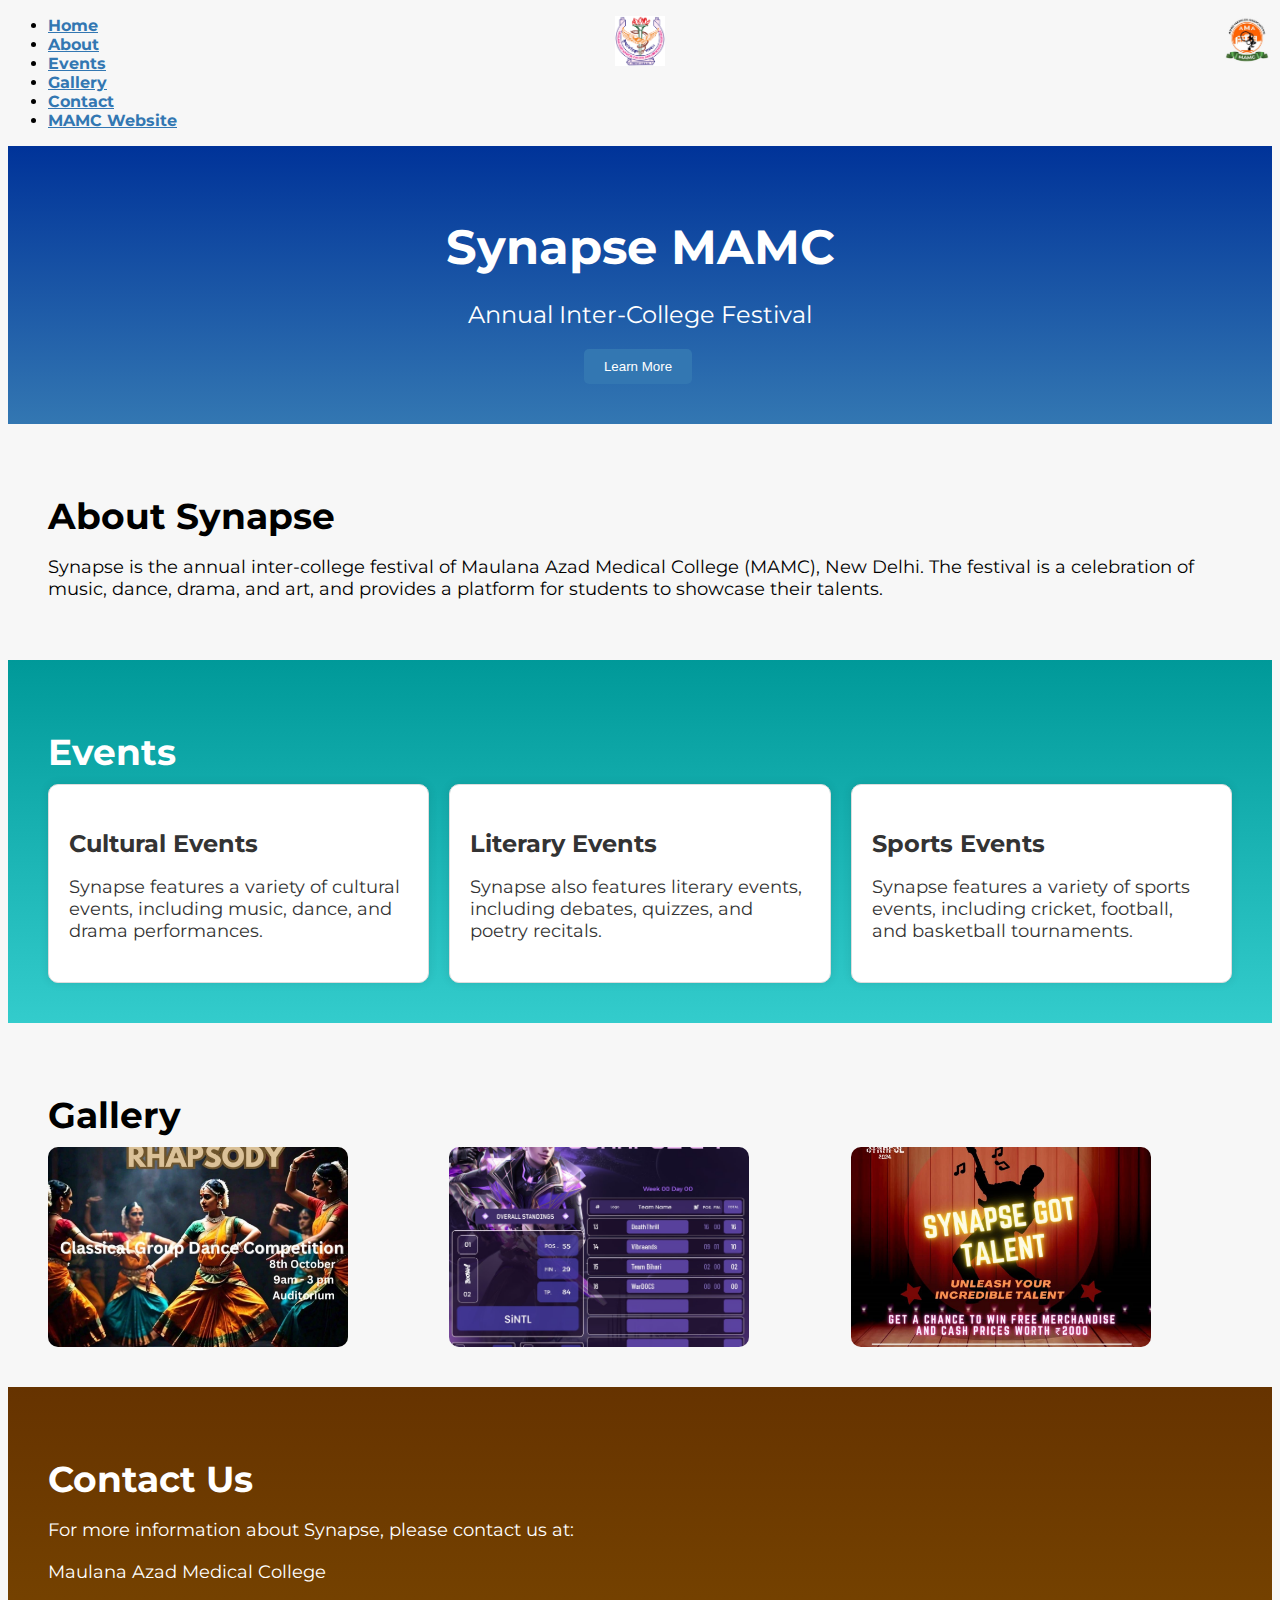
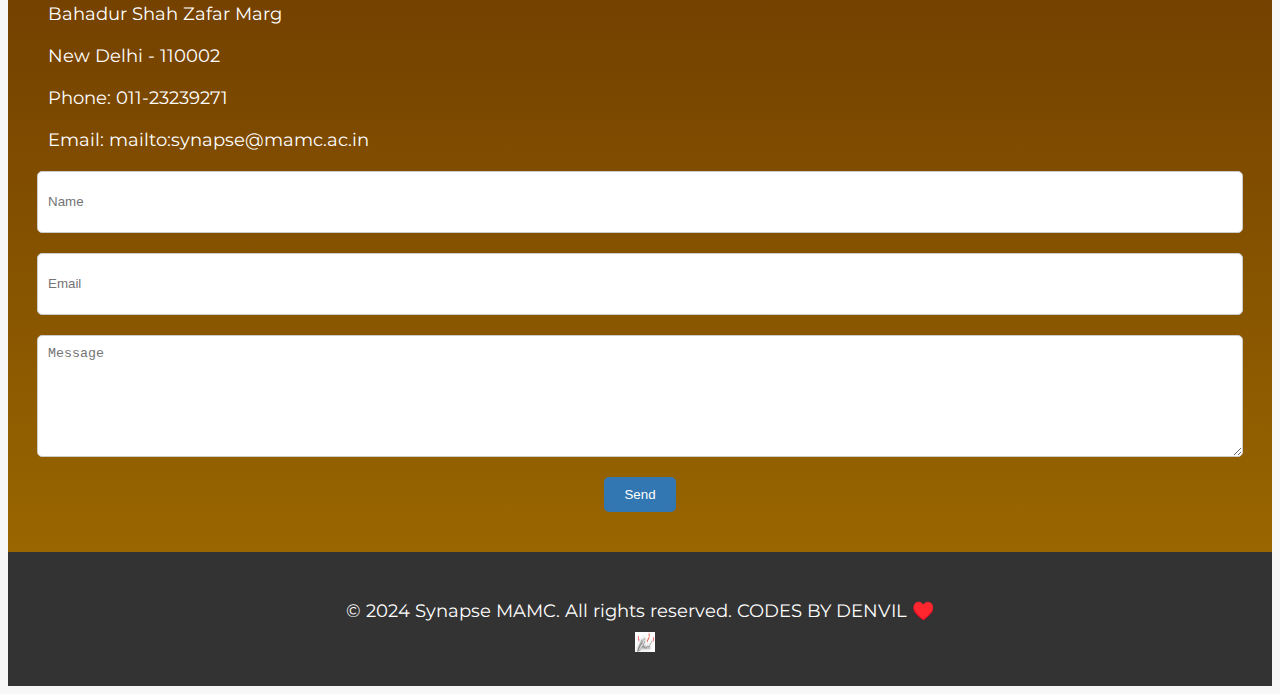
==== index.html @ 9feed976 "Update index.html" ====
<!DOCTYPE html>
<html lang="en">
<head>
  
<img src="Img/IMG_3326.png" alt="MAMC Synapse Logo" style="width: 50px; height: 50px; position: absolute; left: 50%; transform: translateX(-50%);">
<img src="Img/IMG_3327.jpeg" alt="MAMC Synapse Image" style="width: 50px; height: 50px; float: right;">
  <meta charset="UTF-8">
  <meta name="viewport" content="width=device-width, initial-scale=1.0">
  <title>Synapse MAMC</title>
  <link rel="stylesheet" href="styles.css">
  <link href="https://fonts.googleapis.com/css2?family=Montserrat:wght@400;700&display=swap" rel="stylesheet">
  <style>
    body {
      font-family: 'Montserrat', sans-serif;
      background-color: #f7f7f7;
    }
    .hero {
      background-image: linear-gradient(to bottom, #003399, #3377b2);
      color: #fff;
      padding: 20px;
      text-align: center;
    }
    .about {
      background-color: #f7f7f7;
      padding: 20px;
    }
    .events {
      background-image: linear-gradient(to bottom, #009999, #33cccc);
      color: #fff;
      padding: 20px;
    }
    .gallery {
      background-color: #f7f7f7;
      padding: 20px;
    }
    .contact {
      background-image: linear-gradient(to bottom, #663300, #996600);
      color: #fff;
      padding: 20px;
    }
  </style>
</head>
<body>

  <!-- Header Section -->
  <header>
    <nav>
      <ul>
        <li><a href="#" style="color: #3377b2; font-weight: bold;">Home</a></li>
        <li><a href="#" style="color: #3377b2; font-weight: bold;">About</a></li>
        <li><a href="#" style="color: #3377b2; font-weight: bold;">Events</a></li>
        <li><a href="#" style="color: #3377b2; font-weight: bold;">Gallery</a></li>
        <li><a href="#" style="color: #3377b2; font-weight: bold;">Contact</a></li>
        <li><a href="https://mamc.delhi.gov.in" style="color: #3377b2; font-weight: bold;">MAMC Website</a></li>
      </ul>
    </nav>
  </header>

  <!-- Hero Section -->
  <section class="hero">
    <div class="container">
      <h1 style="font-size: 48px; font-weight: bold;">Synapse MAMC</h1>
      <p style="font-size: 24px;">Annual Inter-College Festival</p>
      <button style="background-color: #3377b2; color: #fff; padding: 10px 20px; border: none; border-radius: 5px; cursor: pointer;">Learn More</button>
      <img

      
    </div>
  </section>

  <!-- About Section -->
  <section class="about">
    <div class="container">
      <h2 style="font-size: 36px; font-weight: bold;">About Synapse</h2>
      <p style="font-size: 18px;">Synapse is the annual inter-college festival of Maulana Azad Medical College (MAMC), New Delhi. The festival is a celebration of music, dance, drama, and art, and provides a platform for students to showcase their talents.</p>
    
    </div>
  </section>

  <!-- Events Section -->
  <section class="events">
    <div class="container">
      <h2 style="font-size: 36px; font-weight: bold;">Events</h2>
      <div class="events-grid">
        <div class="event">
          <h3 style="font-size: 24px; font-weight: bold;">Cultural Events</h3>
          <p style="font-size: 18px;">Synapse features a variety of cultural events, including music, dance, and drama performances.</p>
        </div>
        <div class="event">
          <h3 style="font-size: 24px; font-weight: bold;">Literary Events</h3>
          <p style="font-size: 18px;">Synapse also features literary events, including debates, quizzes, and poetry recitals.</p>
        </div>
           <div class="event">
      <h3 style="font-size: 24px; font-weight: bold;">Sports Events</h3>
      <p style="font-size: 18px;">Synapse features a variety of sports events, including cricket, football, and basketball tournaments.</p>
    </div>
  </div>
</div>
</section>
<!-- Gallery Section -->
<section class="gallery">
<div class="container">
<h2 style="font-size: 36px; font-weight: bold;">Gallery</h2>
<div class="gallery-grid">
<img src="Img/d41c53cb-7620-422d-88b2-a465ff8ca9d6.jpeg" alt="Gallery Image 1" style="width: 300px; height: 200px; object-fit: cover; border-radius: 10px;">
<img src="Img/dfbf1ffc-f5b8-4eed-b11b-0ca3046f5499.jpeg" alt="Gallery Image 2" style="width: 300px; height: 200px; object-fit: cover; border-radius: 10px;">
<img src="Img/6a724b89-859b-4bb8-9739-0ba38477d929.jpeg" alt="Gallery Image 3" style="width: 300px; height: 200px; object-fit: cover; border-radius: 10px;">
</div>
</div>
</section>

<!-- Contact Section -->
<section class="contact">
<div class="container">
<h2 style="font-size: 36px; font-weight: bold;">Contact Us</h2>
<p style="font-size: 18px;">For more information about Synapse, please contact us at:</p>
<p style="font-size: 18px;">Maulana Azad Medical College</p>
<p style="font-size: 18px;">Bahadur Shah Zafar Marg</p>
<p style="font-size: 18px;">New Delhi - 110002</p>
<p style="font-size: 18px;">Phone: 011-23239271</p>
<p style="font-size: 18px;">Email: mailto:synapse@mamc.ac.in</p>
<form>
<input type="text" name="name" placeholder="Name" style="width: 100%; height: 40px; padding: 10px; margin-bottom: 20px; border: 1px solid #ccc;">
<input type="email" name="email" placeholder="Email" style="width: 100%; height: 40px; padding: 10px; margin-bottom: 20px; border: 1px solid #ccc;">
<textarea name="message" placeholder="Message" style="width: 100%; height: 100px; padding: 10px; margin-bottom: 20px; border: 1px solid #ccc;"></textarea>
<button style="background-color: #3377b2; color: #fff; padding: 10px 20px; border: none; border-radius: 5px; cursor: pointer;">Send</button>
</form>
</div>
</section>

<!-- Footer Section -->
<footer>
<div class="container">
<p style="font-size: 18px;">&copy; 2024 Synapse MAMC. All rights reserved.</<p style="text-align: center; font-size: 14px; color: #666; margin-top: 20px; display: inline-block;">
CODES BY DENVIL <span style="color: #e74c3c;">♥️</span>
</p>
<img src="Img/IMG_3021.jpeg" style="width: 20px; height: 20px; margin-left: 10px; display: inline-block;">
</div>
</footer>
</body>
</html>
---- styles.css ----
# Soley coded by Denvil ♥️
body {
  font-family: 'Montserrat', sans-serif;
  margin: 0;
  padding: 0;
}
.event-image {
  width: 80%; /* adjust the width to your liking */
  margin: 0 auto; /* center the image horizontally */
  height: auto; /* maintain the image's aspect ratio */
}
.container {
  max-width: 1200px;
  margin: 0 auto;
  padding: 20px;
}

.hero {
  background-image: linear-gradient(to bottom, #003399, #3377b2);
  color: #fff;
  padding: 20px;
  text-align: center;
}

.hero h1 {
  font-size: 48px;
  margin-bottom: 10px;
}

.hero p {
  font-size: 24px;
  margin-bottom: 20px;
}

.about {
  background-color: #f7f7f7;
  padding: 20px;
}

.about h2 {
  font-size: 36px;
  margin-bottom: 10px;
}

.about p {
  font-size: 18px;
  margin-bottom: 20px;
}
.event-section {
background-image: url('Img/IMG_3328.png');
background-size: cover;
background-position: center;
height: 500px; /* adjust the height as needed */
}
.events {
  background-image: linear-gradient(to bottom, #009999, #33cccc);
  color: #fff;
  padding: 20px;
}

.events h2 {
  font-size: 36px;
  margin-bottom: 10px;
}

.events-grid {
  display: grid;
  grid-template-columns: repeat(3, 1fr);
  grid-gap: 20px;
  color: #333; /* sets text color to a darker gray */
}

.event {
  background-color: #fff;
  padding: 20px;
  border: 1px solid #ddd;
  border-radius: 10px;
  box-shadow: 0 0 10px rgba(0, 0, 0, 0.1);
}

.event h3 {
  font-size: 24px;
  margin-bottom: 10px;
}

.event p {
  font-size: 18px;
  margin-bottom: 20px;
}

.gallery {
  background-color: #f7f7f7;
  padding: 20px;
}

.gallery h2 {
  font-size: 36px;
  margin-bottom: 10px;
}

.gallery-grid {
  display: grid;
  grid-template-columns: repeat(3, 1fr);
  grid-gap: 20px;
}

.gallery img {
  width: 100%;
  height: 200px;
  object-fit: cover;
  border-radius: 10px;
}

  
.contact {
  background-image: linear-gradient(to bottom, #663300, #996600);
  color: #fff;
  padding: 20px;
}

.contact h2 {
  font-size: 36px;
  margin-bottom: 10px;
}

.contact p {
  font-size: 18px;
  margin-bottom: 20px;
}

.contact form {
  display: flex;
  flex-direction: column;
  align-items: center;
}

.contact input, .contact textarea {
  width: 100%;
  padding: 10px;
  margin-bottom: 20px;
  border: 1px solid #ccc;
  border-radius: 5px;
}

.contact button {
  background-color: #3377b2;
  color: #fff;
  padding: 10px 20px;
  border: none;
  border-radius: 5px;
  cursor: pointer;
}

footer {
  background-color: #333;
  color: #fff;
  padding: 10px;
  text-align: center;
}

footer p {
  font-size: 18px;
  margin-bottom: 10px;
}


footer a {
  color: #fff;
  text-decoration: none;
}

footer a:hover {
  color: #ccc;
}

/* Responsive Design */

@media only screen and (max-width: 768px) {
  .container {
    max-width: 700px;
  }
  .hero h1 {
    font-size: 36px;
  }
  .hero p {
    font-size: 18px;
  }
  .events-grid {
    grid-template-columns: repeat(2, 1fr);
  }
  .gallery-grid {
    grid-template-columns: repeat(2, 1fr);
  }
}

@media only screen and (max-width: 480px) {
  .container {
    max-width: 400px;
  }
  .hero h1 {
    font-size: 24px;
  }
  .hero p {
    font-size: 14px;
  }
  .events-grid {
    grid-template-columns: repeat(1, 1fr);
  }
  .gallery-grid {
    grid-template-columns: repeat(1, 1fr);
  }
}
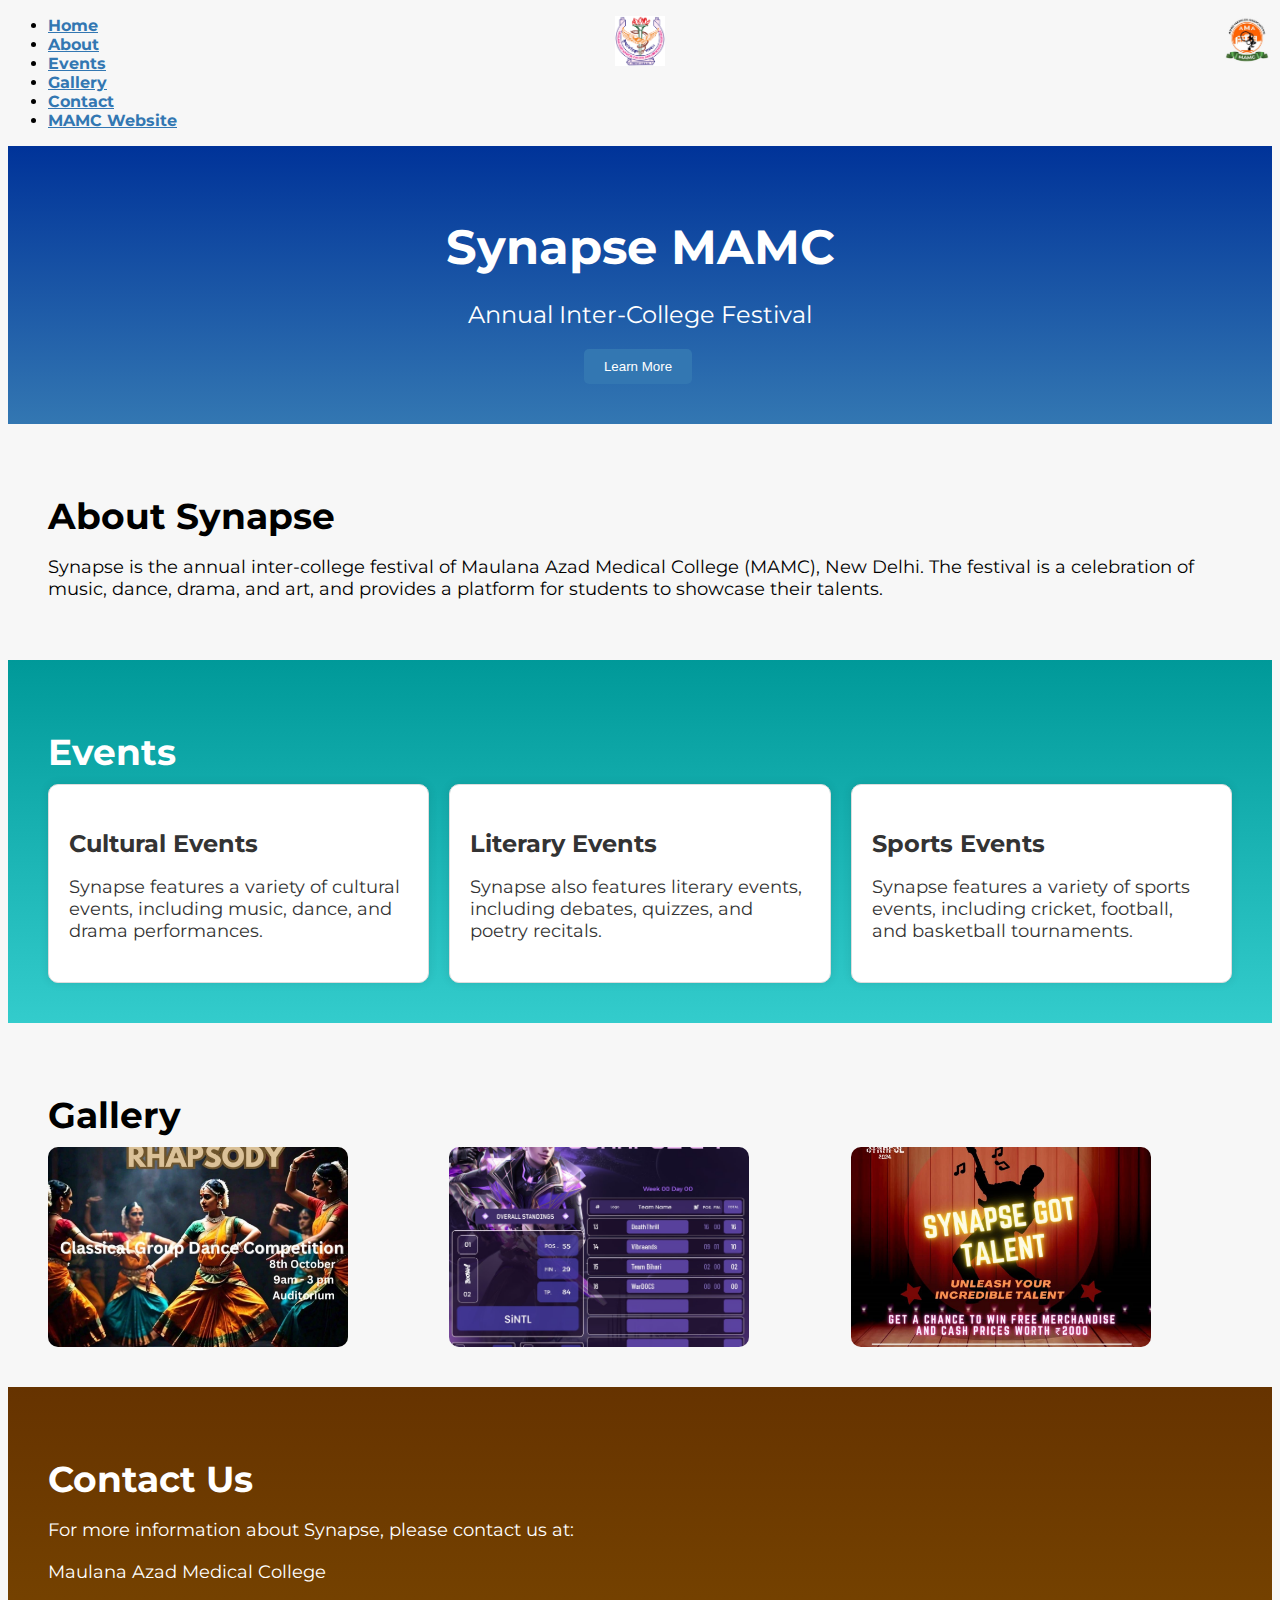
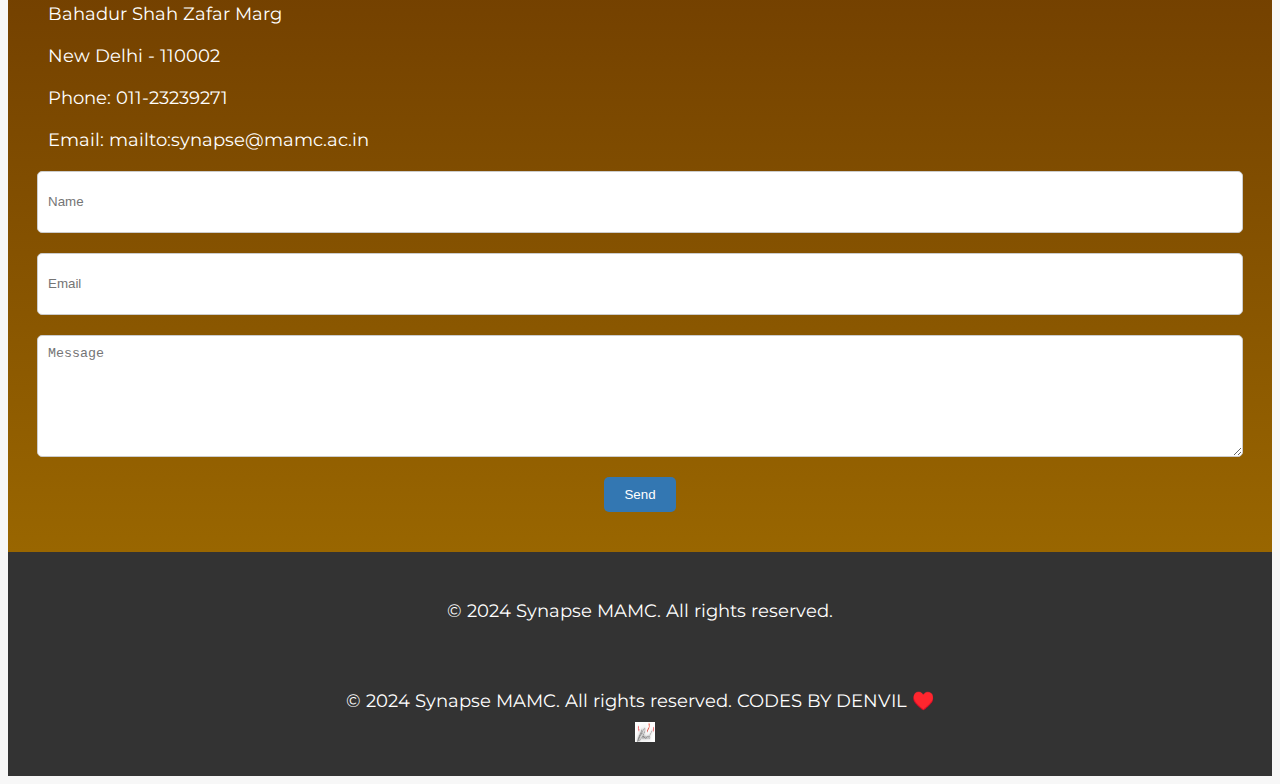
==== commit 3dc4e73f: "Update index.html" ====
--- a/index.html
+++ b/index.html
@@ -129,8 +129,16 @@
 </div>
 </section>
 
+
+
+
+
 <!-- Footer Section -->
 <footer>
+<div class="container">
+<p style="font-size: 18px;">&copy; 2024 Synapse MAMC. All rights reserved.</p>
+</div>
+
 <div class="container">
 <p style="font-size: 18px;">&copy; 2024 Synapse MAMC. All rights reserved.</<p style="text-align: center; font-size: 14px; color: #666; margin-top: 20px; display: inline-block;">
 CODES BY DENVIL <span style="color: #e74c3c;">♥️</span>
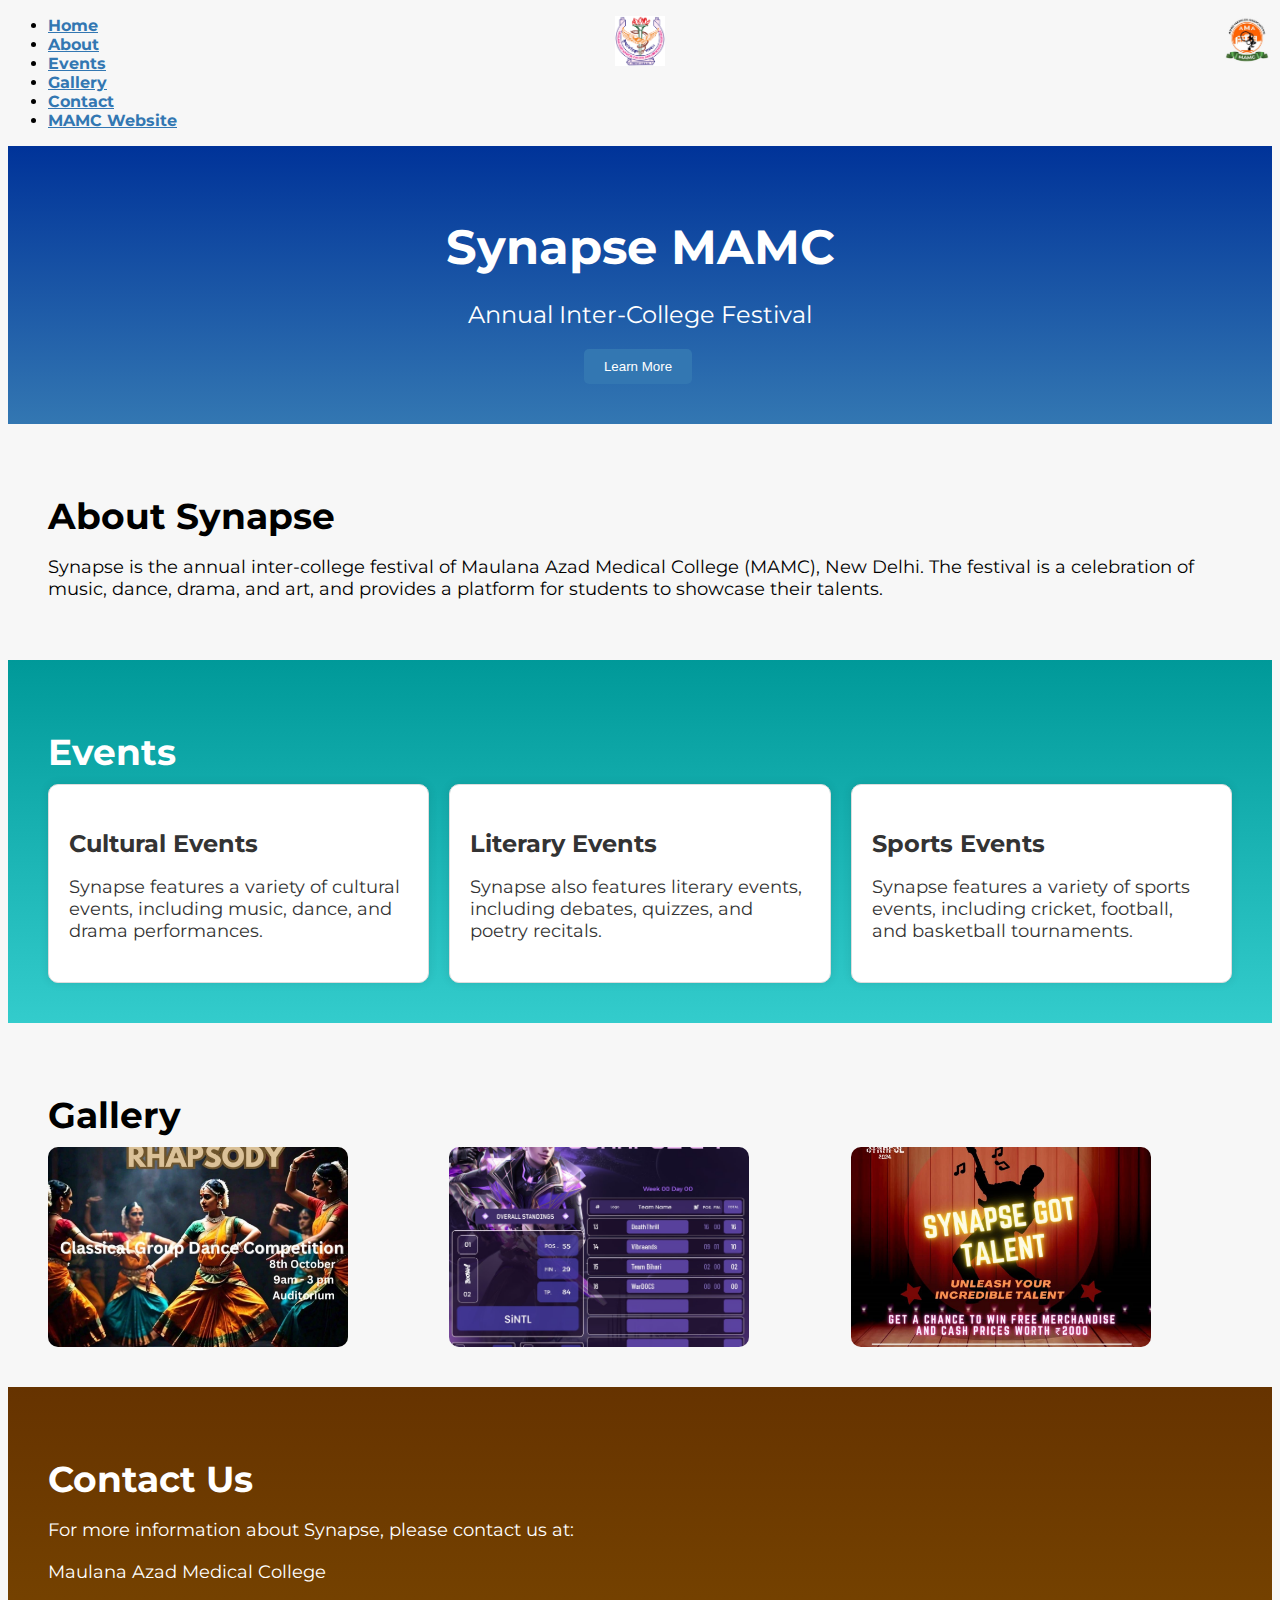
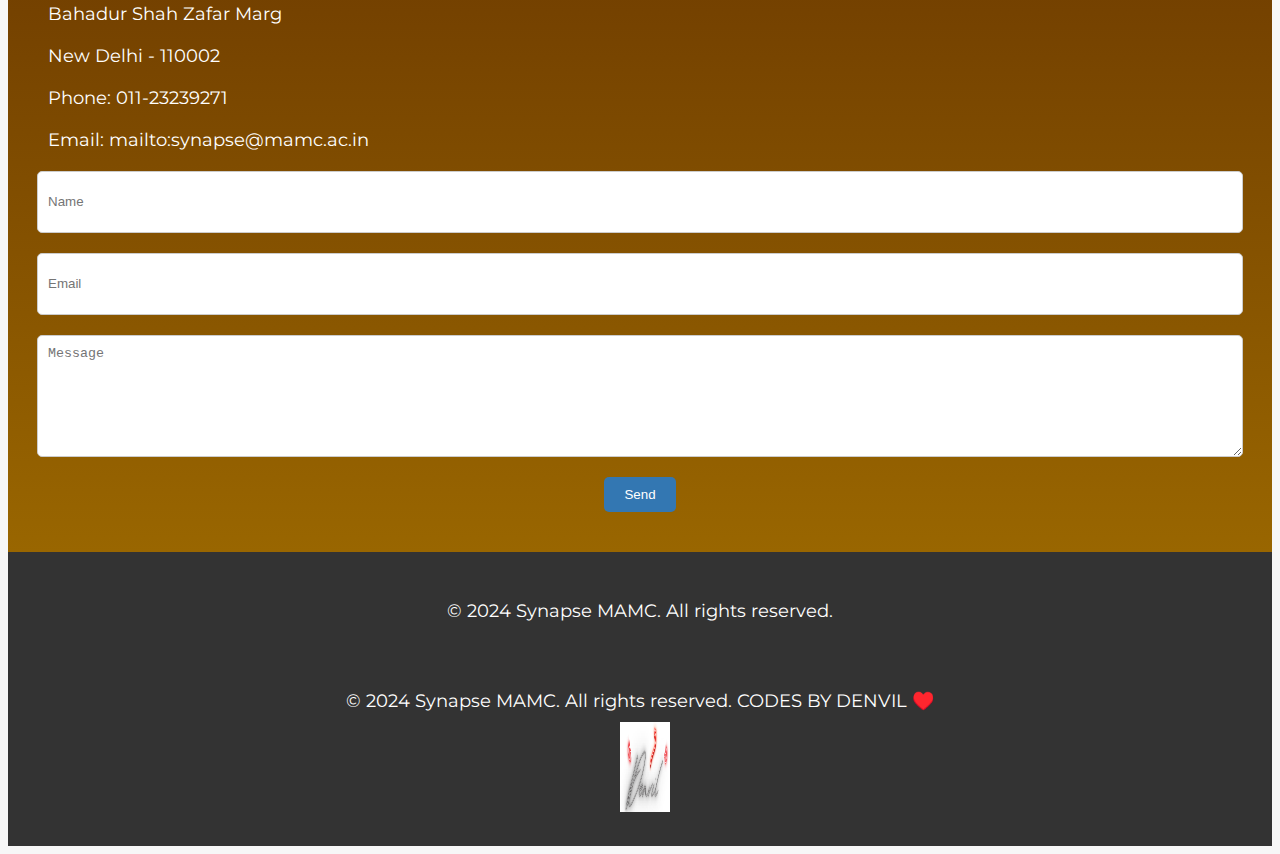
==== commit 407b920d: "Update index.html" ====
--- a/index.html
+++ b/index.html
@@ -143,7 +143,7 @@
 <p style="font-size: 18px;">&copy; 2024 Synapse MAMC. All rights reserved.</<p style="text-align: center; font-size: 14px; color: #666; margin-top: 20px; display: inline-block;">
 CODES BY DENVIL <span style="color: #e74c3c;">♥️</span>
 </p>
-<img src="Img/IMG_3021.jpeg" style="width: 20px; height: 20px; margin-left: 10px; display: inline-block;">
+<img src="Img/IMG_3021.jpeg" style="width: 50px; height: 90px; margin-left: 10px; display: inline-block;">
 </div>
 </footer>
 </body>
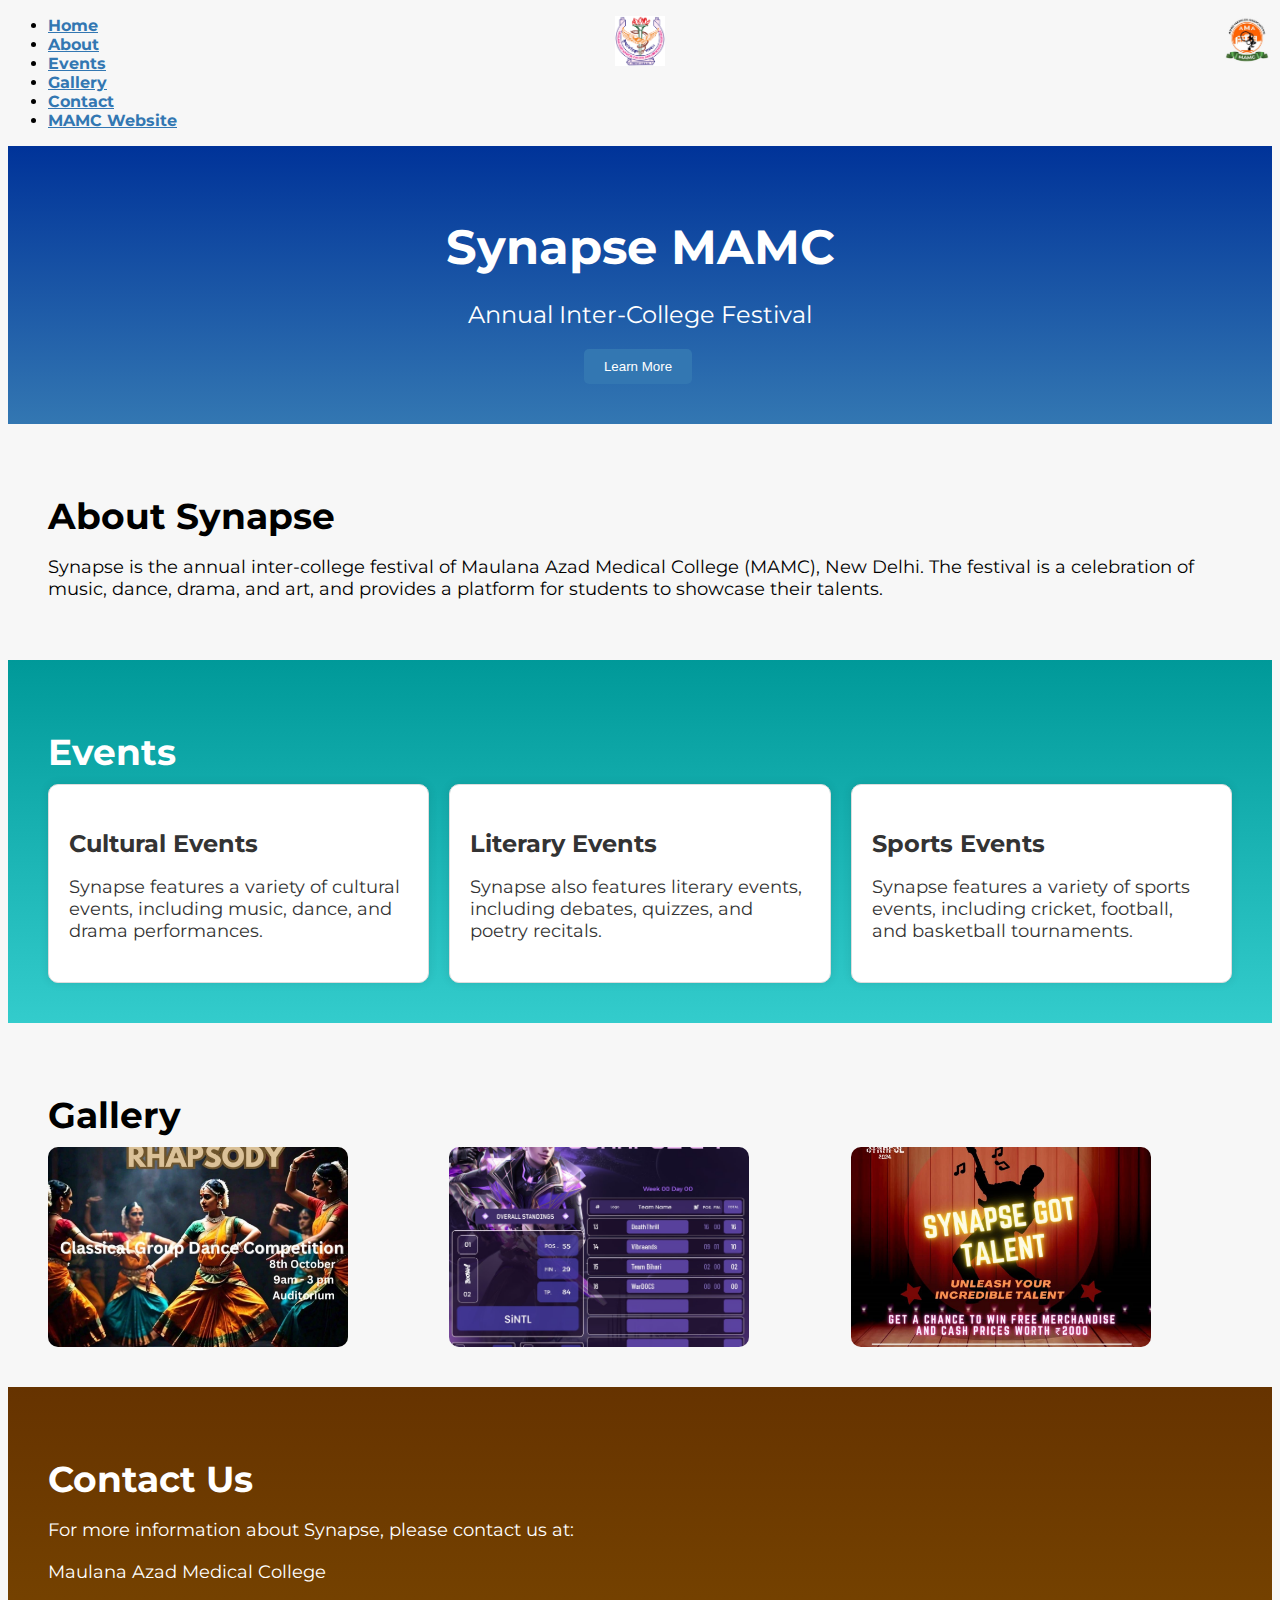
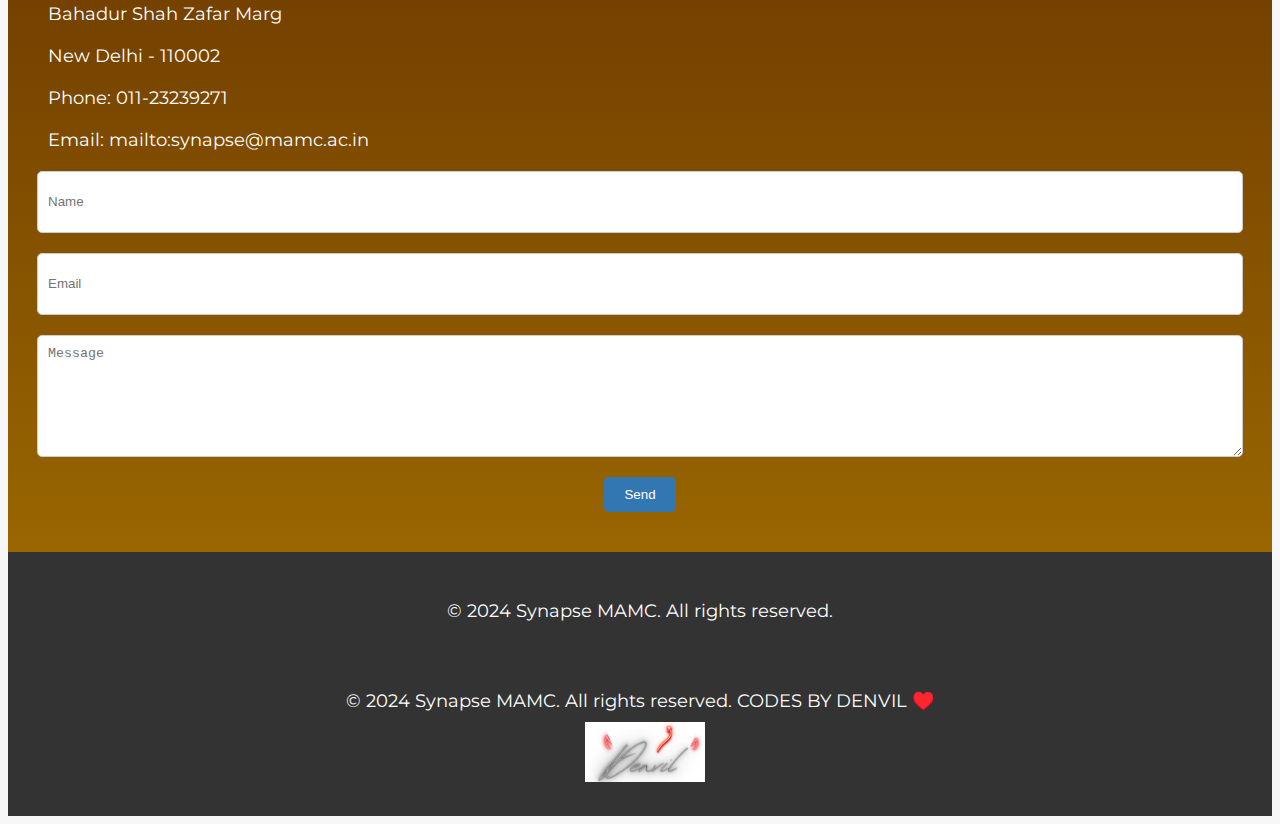
==== commit b2b0c23a: "Update index.html" ====
--- a/index.html
+++ b/index.html
@@ -143,7 +143,7 @@
 <p style="font-size: 18px;">&copy; 2024 Synapse MAMC. All rights reserved.</<p style="text-align: center; font-size: 14px; color: #666; margin-top: 20px; display: inline-block;">
 CODES BY DENVIL <span style="color: #e74c3c;">♥️</span>
 </p>
-<img src="Img/IMG_3021.jpeg" style="width: 50px; height: 90px; margin-left: 10px; display: inline-block;">
+<img src="Img/IMG_3021.jpeg" style="width: 120px; height: 60px; margin-left: 10px; display: inline-block;">
 </div>
 </footer>
 </body>
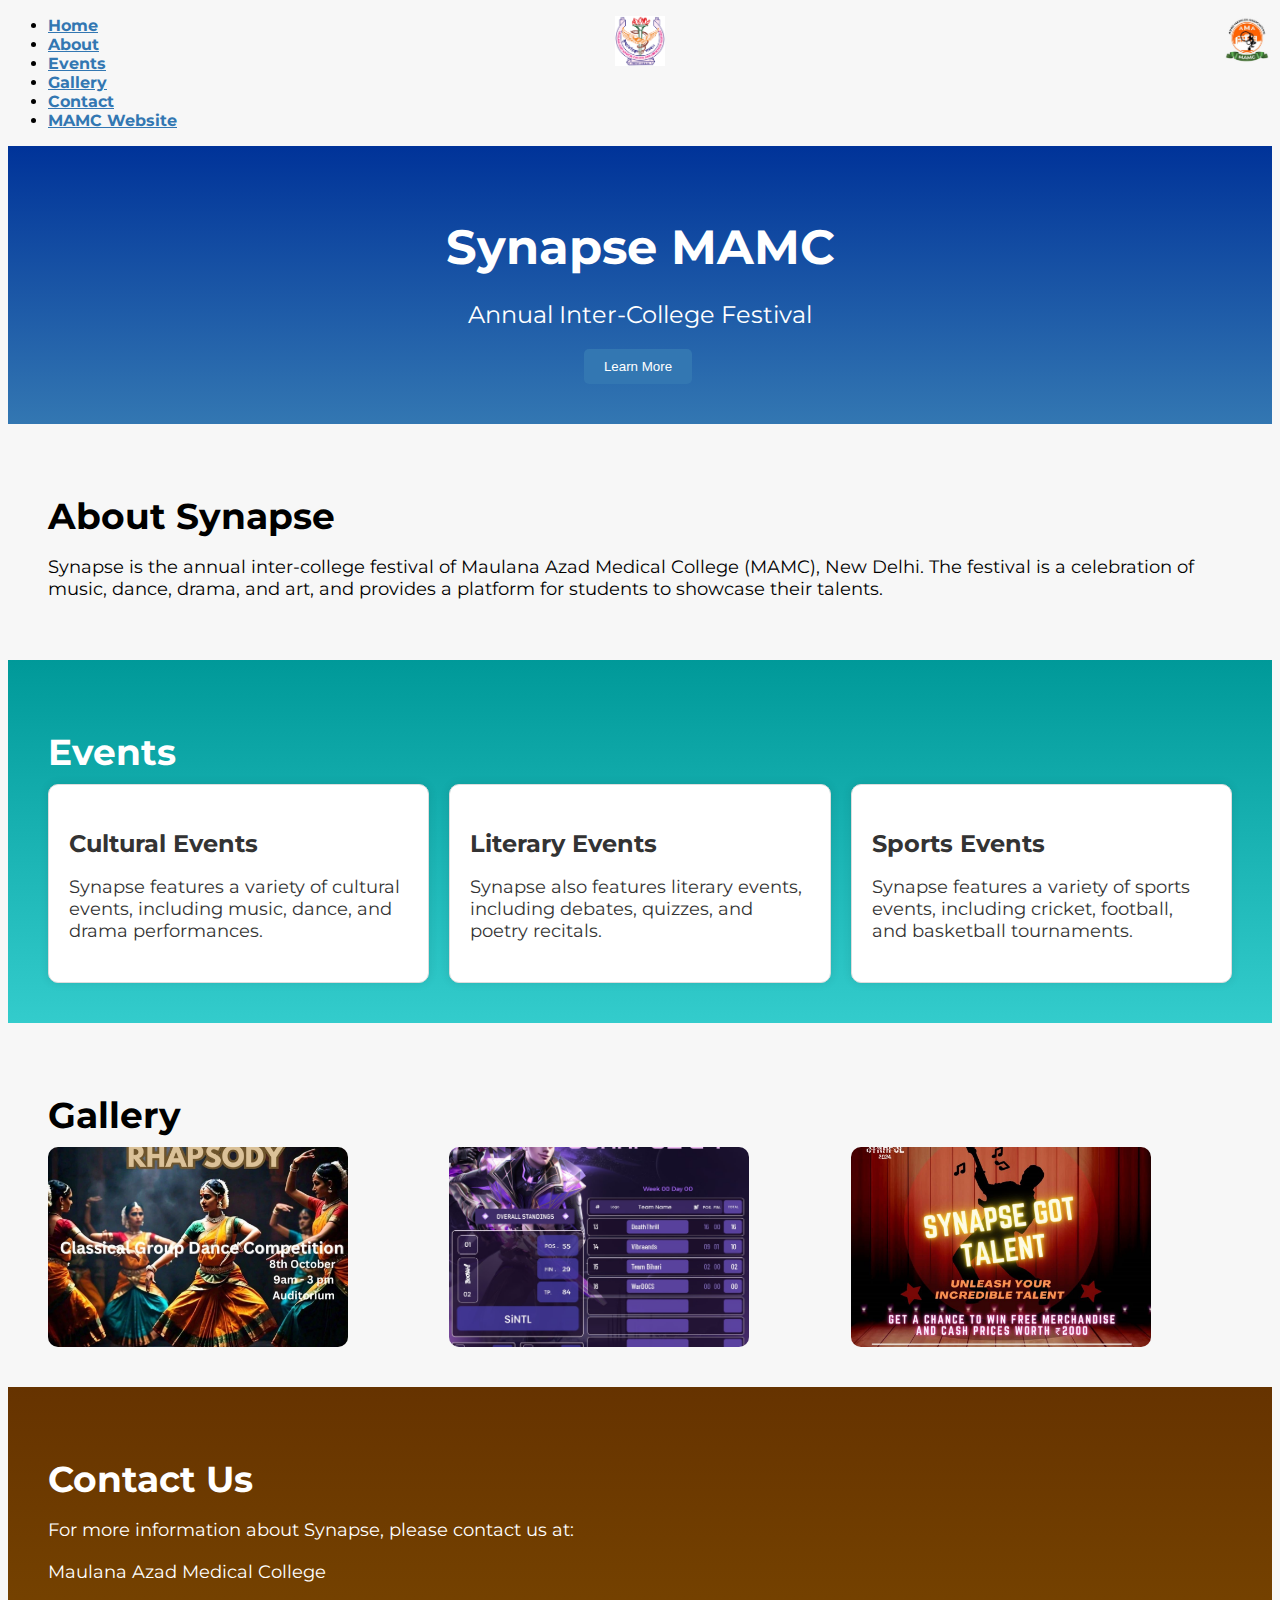
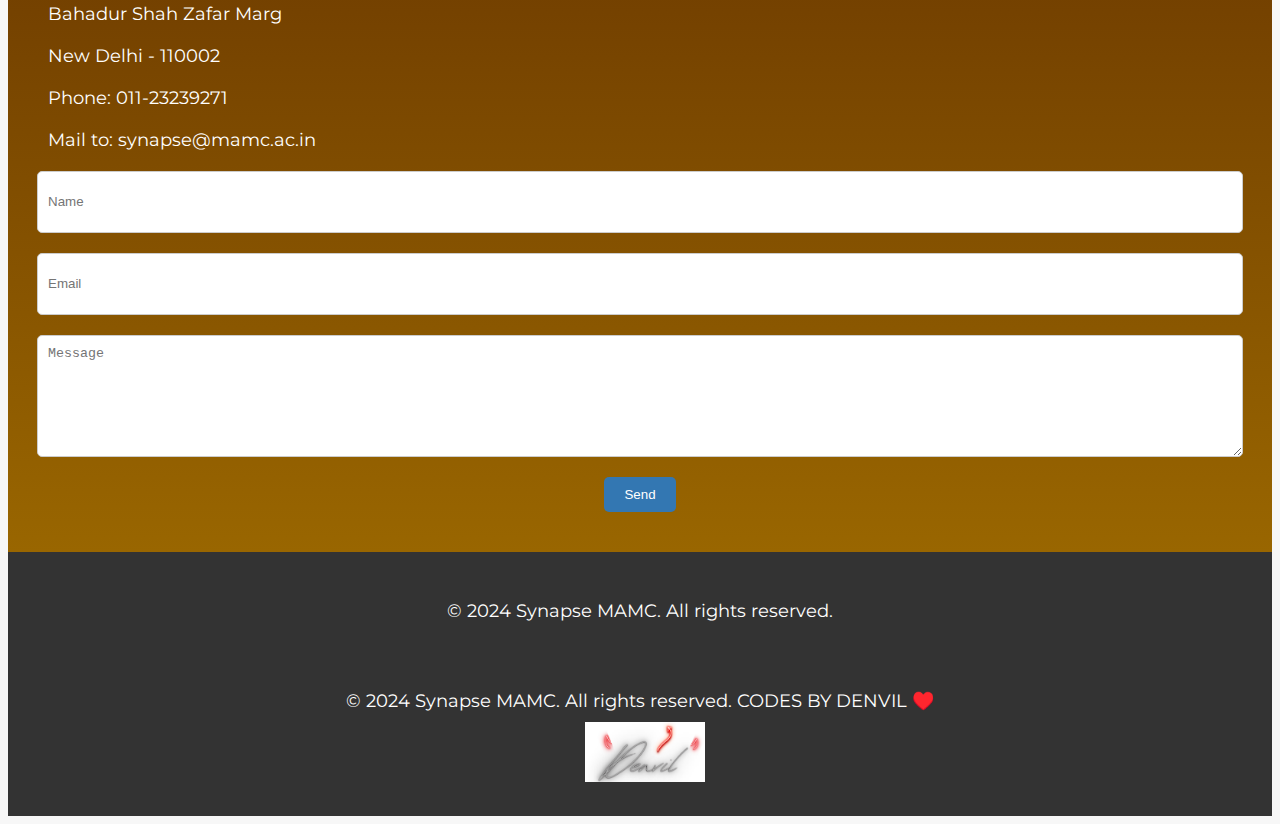
==== commit a19ff23f: "Update index.html" ====
--- a/index.html
+++ b/index.html
@@ -119,7 +119,7 @@
 <p style="font-size: 18px;">Bahadur Shah Zafar Marg</p>
 <p style="font-size: 18px;">New Delhi - 110002</p>
 <p style="font-size: 18px;">Phone: 011-23239271</p>
-<p style="font-size: 18px;">Email: mailto:synapse@mamc.ac.in</p>
+<p style="font-size: 18px;">Mail to: synapse@mamc.ac.in</p> 
 <form>
 <input type="text" name="name" placeholder="Name" style="width: 100%; height: 40px; padding: 10px; margin-bottom: 20px; border: 1px solid #ccc;">
 <input type="email" name="email" placeholder="Email" style="width: 100%; height: 40px; padding: 10px; margin-bottom: 20px; border: 1px solid #ccc;">
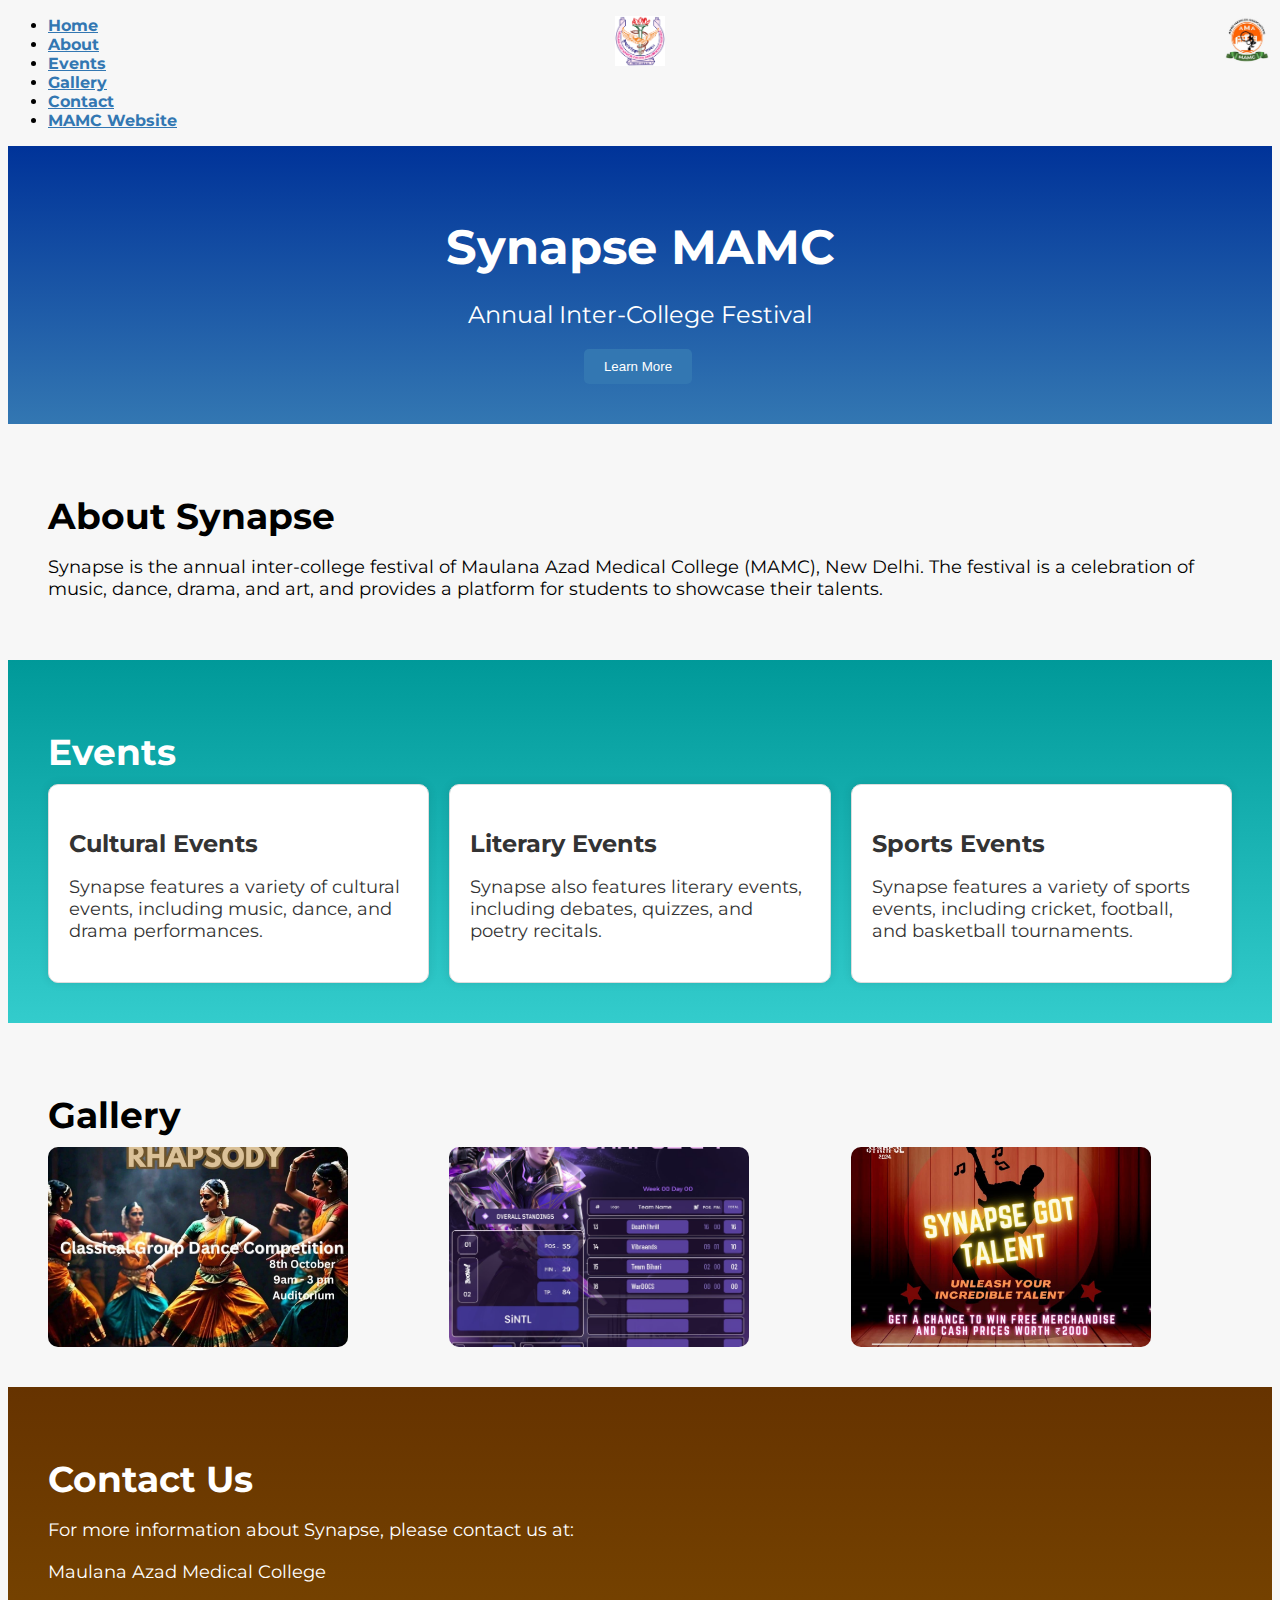
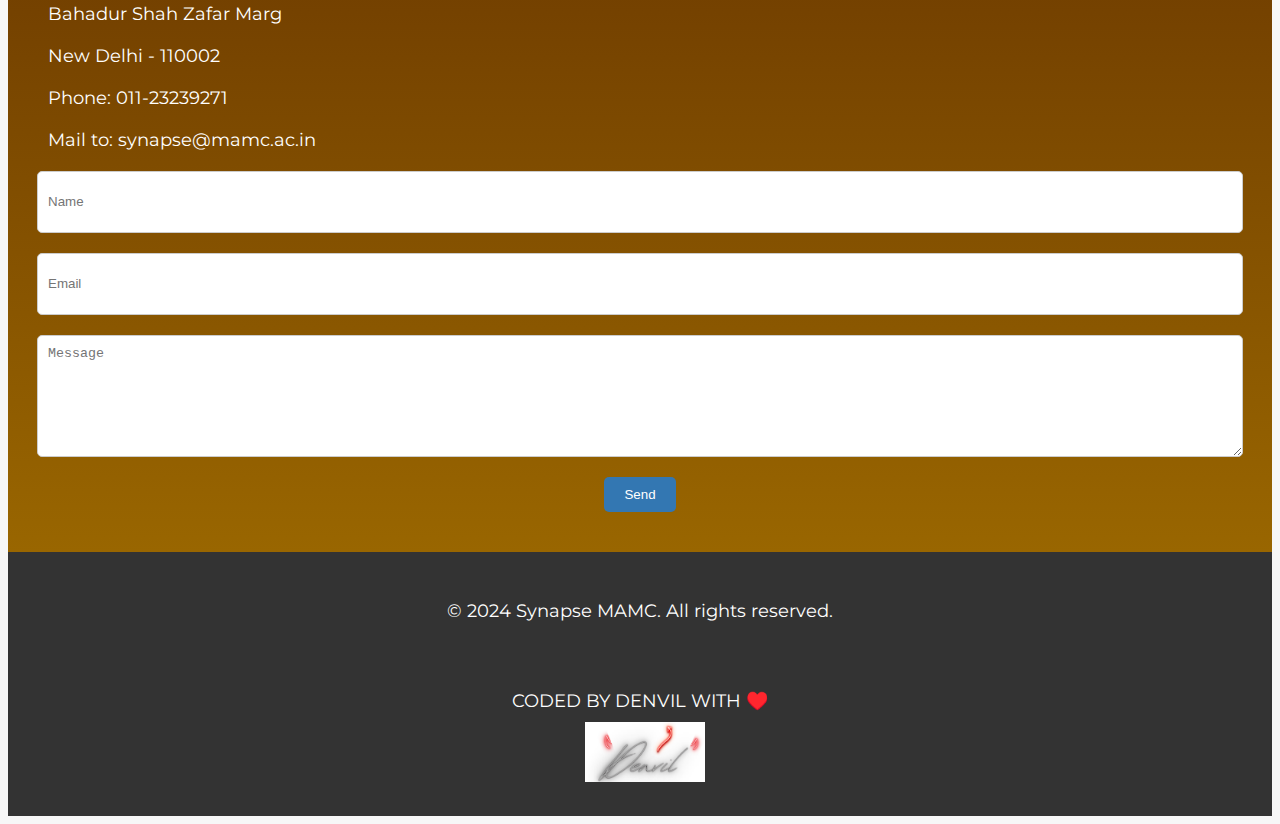
==== commit 23831fda: "Update index.html" ====
--- a/index.html
+++ b/index.html
@@ -140,8 +140,8 @@
 </div>
 
 <div class="container">
-<p style="font-size: 18px;">&copy; 2024 Synapse MAMC. All rights reserved.</<p style="text-align: center; font-size: 14px; color: #666; margin-top: 20px; display: inline-block;">
-CODES BY DENVIL <span style="color: #e74c3c;">♥️</span>
+<p style="font-size: 18px; style="text-align: center; font-size: 14px; color: #666; margin-top: 20px; display: inline-block;">
+CODED BY DENVIL WITH <span style="color: #e74c3c;">♥️</span>
 </p>
 <img src="Img/IMG_3021.jpeg" style="width: 120px; height: 60px; margin-left: 10px; display: inline-block;">
 </div>
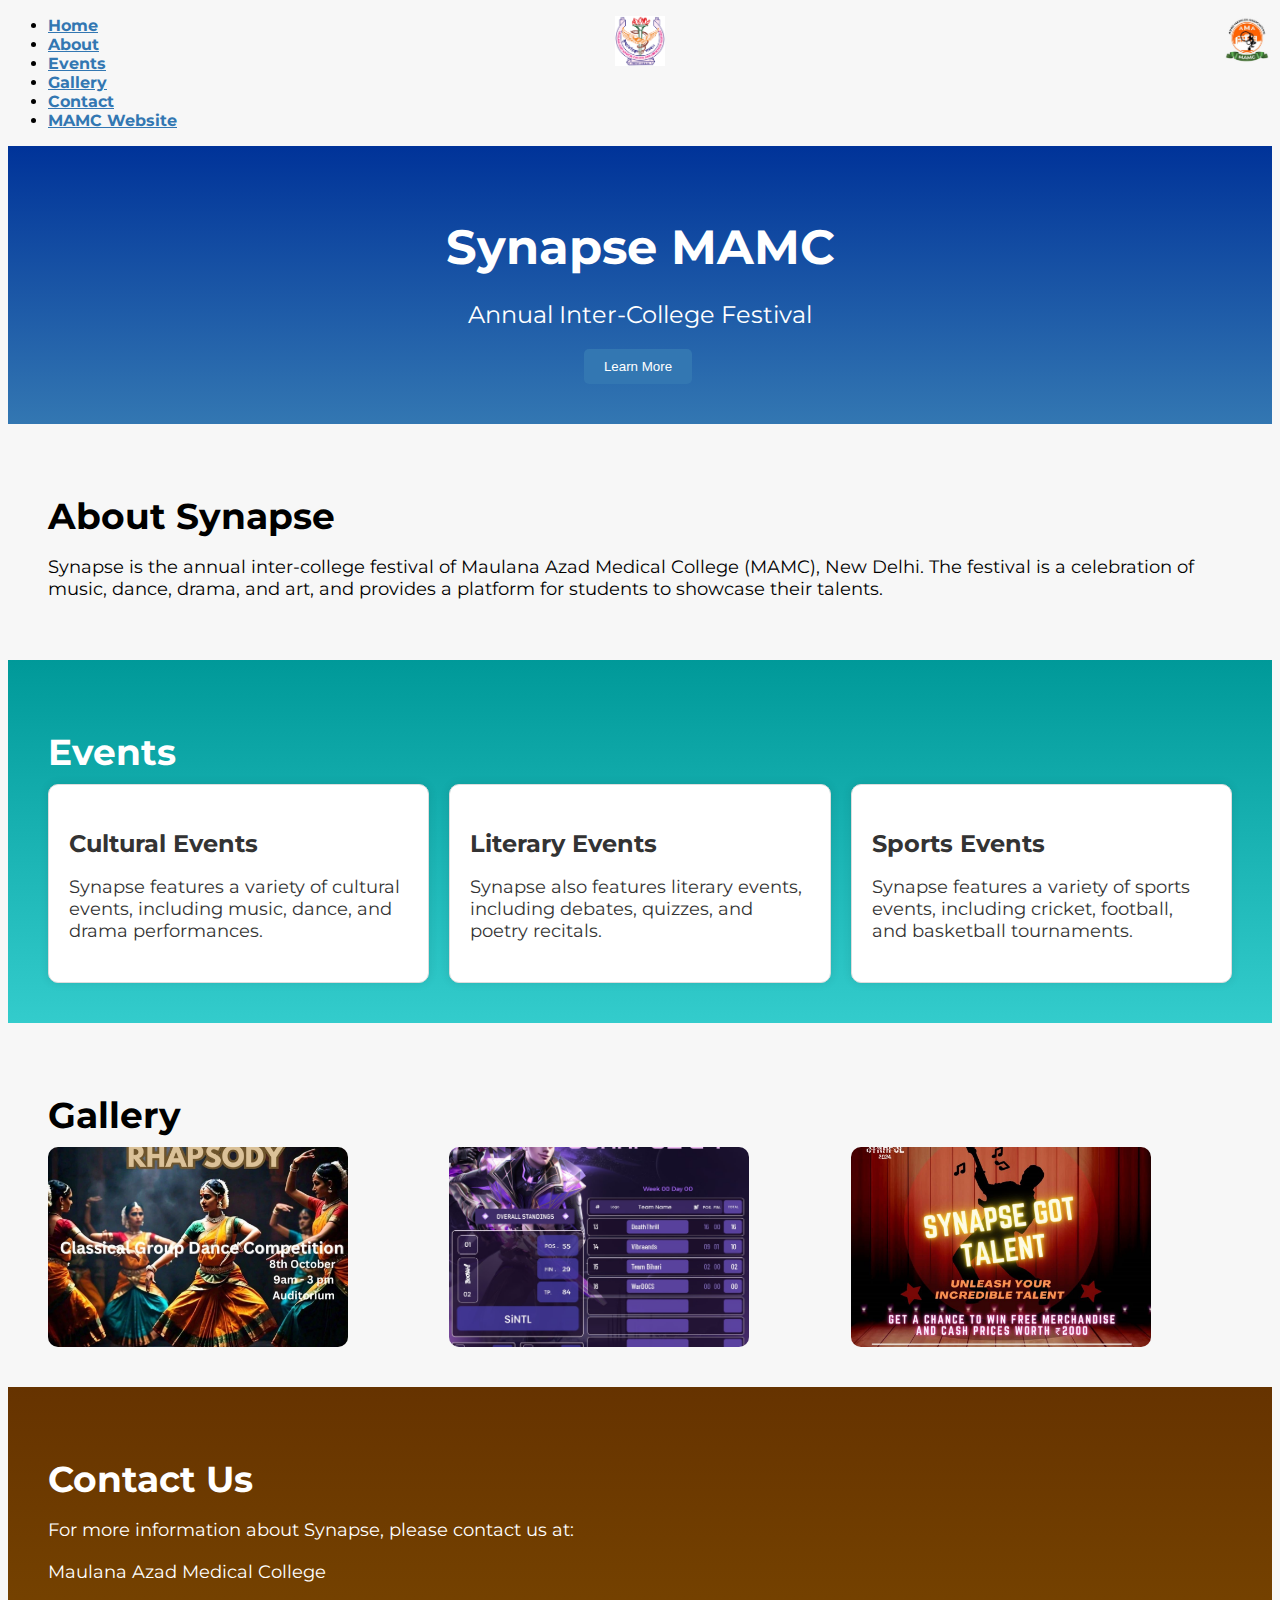
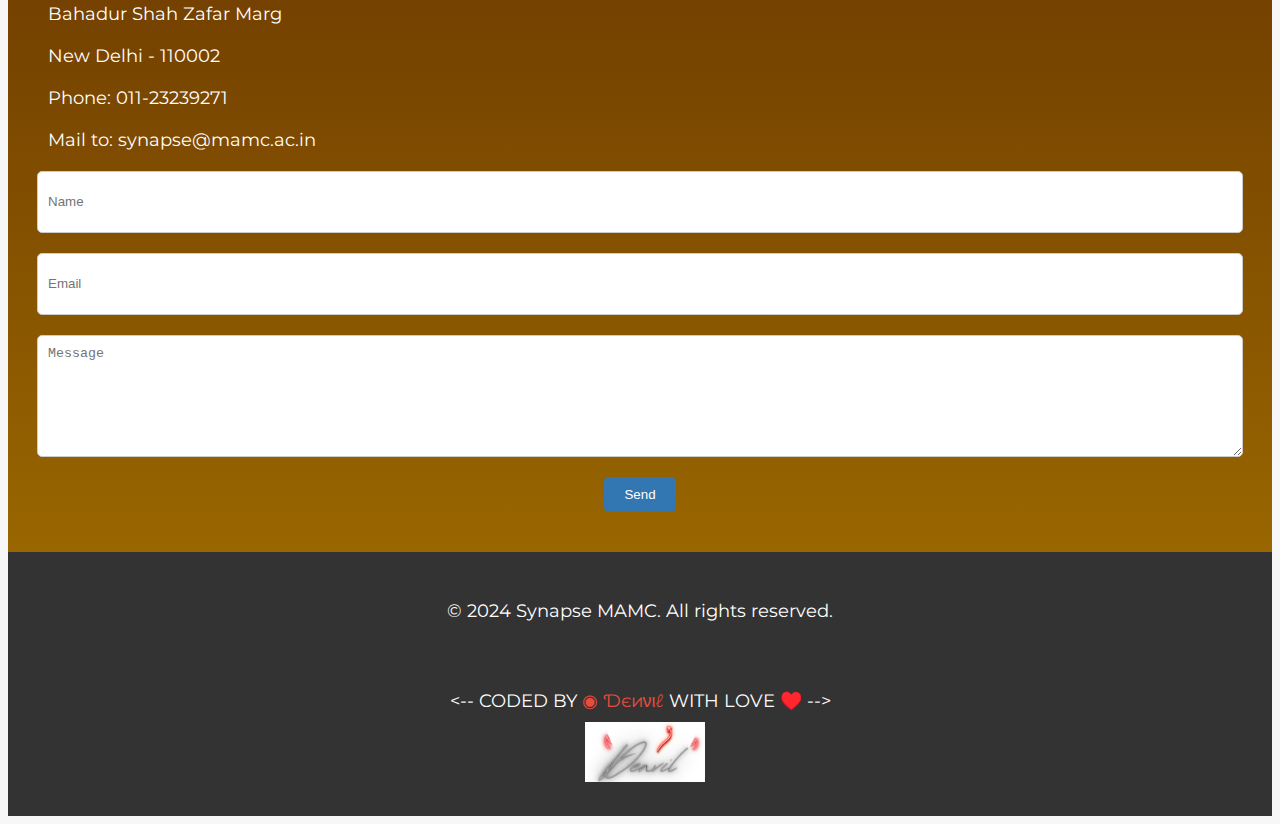
==== commit 03accce4: "Update index.html" ====
--- a/index.html
+++ b/index.html
@@ -141,7 +141,7 @@
 
 <div class="container">
 <p style="font-size: 18px; style="text-align: center; font-size: 14px; color: #666; margin-top: 20px; display: inline-block;">
-CODED BY DENVIL WITH <span style="color: #e74c3c;">♥️</span>
+<-- CODED BY <a href="https://t.me/Denvilx" style="color: #e74c3c;">◉ Ɗєиνιℓ </a> WITH LOVE ♥️ -->
 </p>
 <img src="Img/IMG_3021.jpeg" style="width: 120px; height: 60px; margin-left: 10px; display: inline-block;">
 </div>
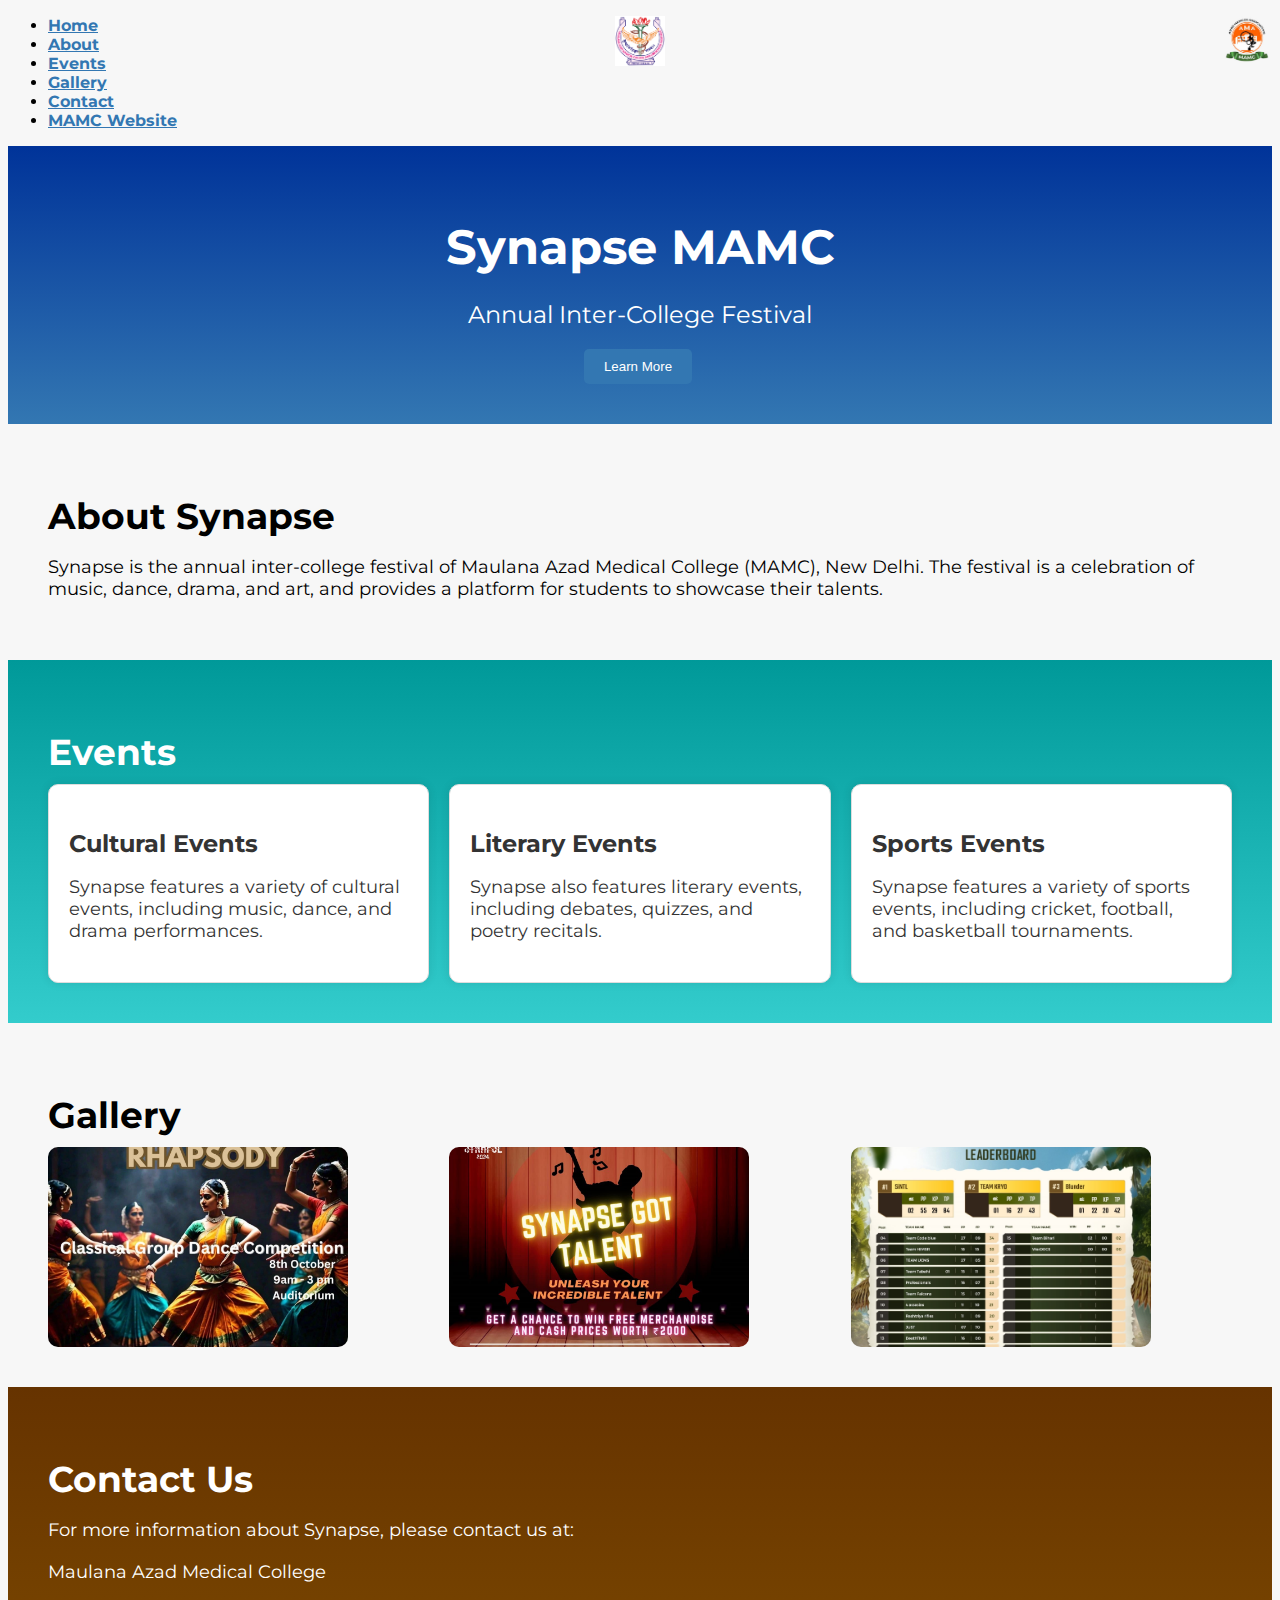
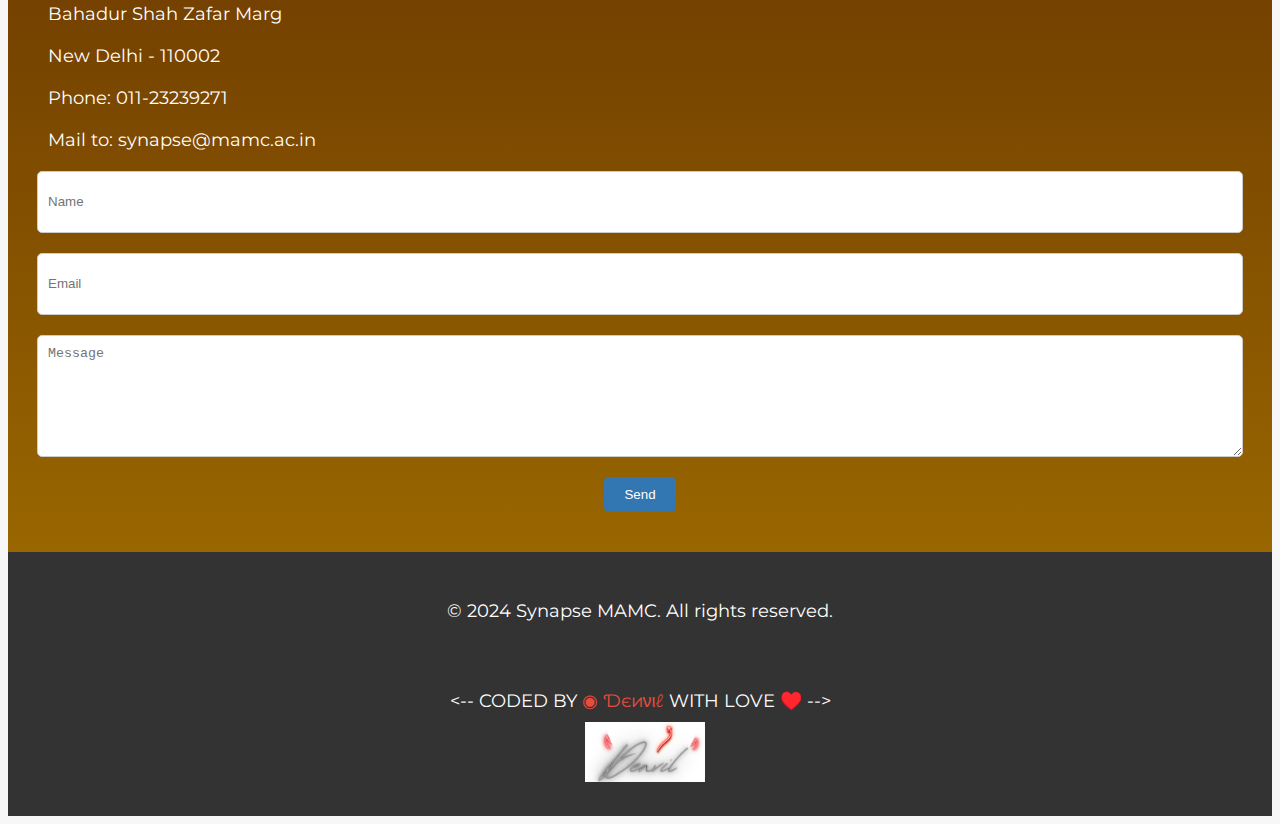
==== commit 5ab3ee39: "Update index.html" ====
--- a/index.html
+++ b/index.html
@@ -104,8 +104,8 @@
 <h2 style="font-size: 36px; font-weight: bold;">Gallery</h2>
 <div class="gallery-grid">
 <img src="Img/d41c53cb-7620-422d-88b2-a465ff8ca9d6.jpeg" alt="Gallery Image 1" style="width: 300px; height: 200px; object-fit: cover; border-radius: 10px;">
-<img src="Img/dfbf1ffc-f5b8-4eed-b11b-0ca3046f5499.jpeg" alt="Gallery Image 2" style="width: 300px; height: 200px; object-fit: cover; border-radius: 10px;">
 <img src="Img/6a724b89-859b-4bb8-9739-0ba38477d929.jpeg" alt="Gallery Image 3" style="width: 300px; height: 200px; object-fit: cover; border-radius: 10px;">
+<img src="Img/739f6b58-c1c3-4816-8c16-8ba5d1cebf29.jpeg" alt="Gallery Image 2" style="width: 300px; height: 200px; object-fit: cover; border-radius: 10px;">
 </div>
 </div>
 </section>
